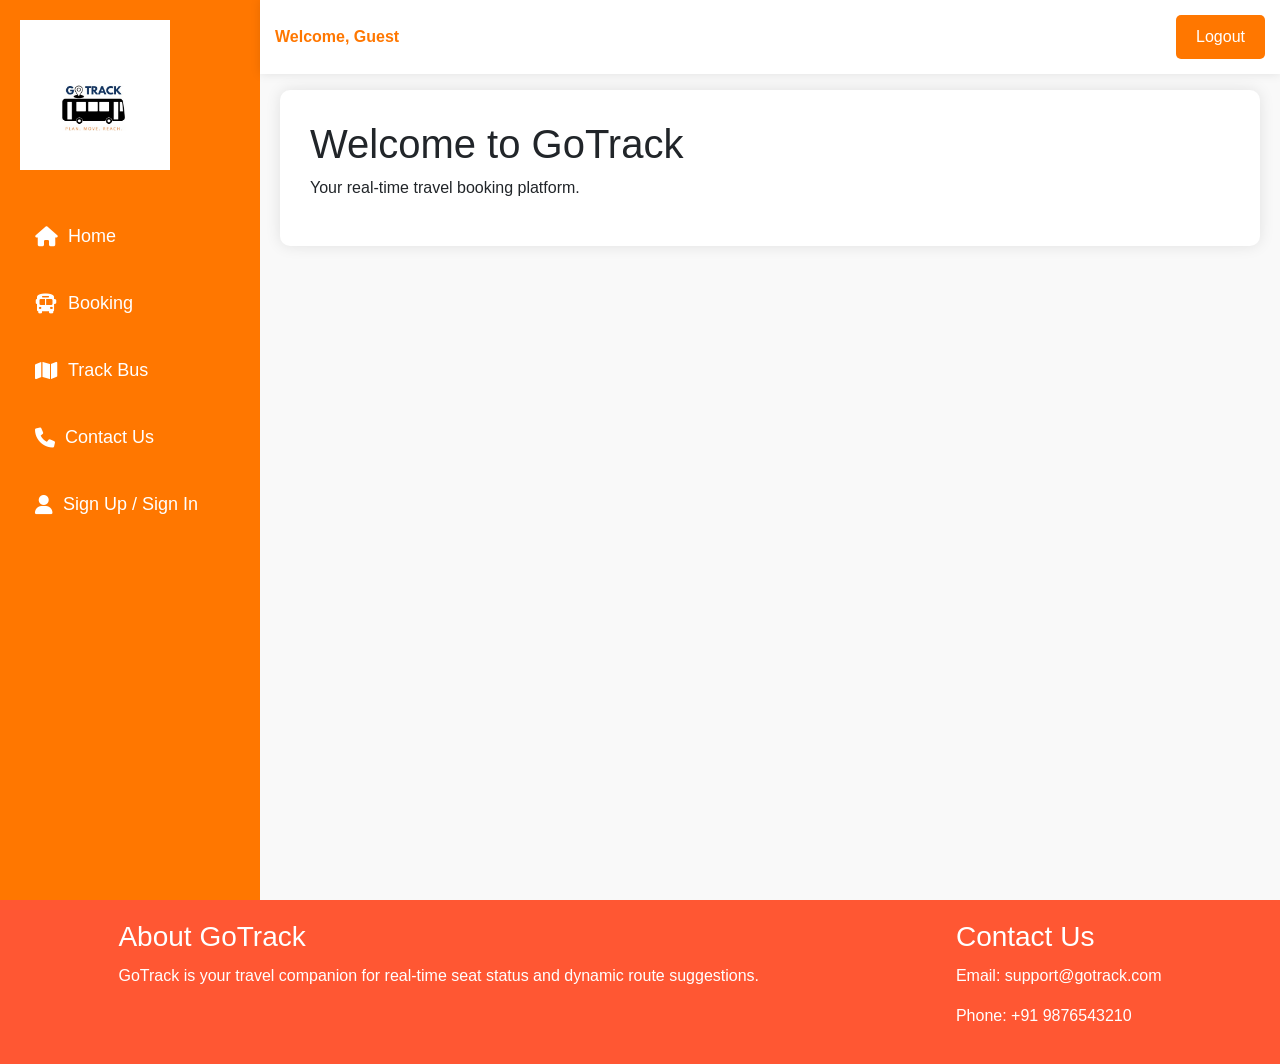
==== frontend/index.html @ 4954c31f "Newly created sign-in/sign-up pages both for user and driver" ====
<!DOCTYPE html>
<html lang="en">
<head>
<meta charset="UTF-8">
<meta name="viewport" content="width=device-width, initial-scale=1.0">
<title>GoTrack</title>
<link href="https://cdn.jsdelivr.net/npm/bootstrap@5.3.0/dist/css/bootstrap.min.css" rel="stylesheet">
<link href="https://cdnjs.cloudflare.com/ajax/libs/font-awesome/6.0.0/css/all.min.css" rel="stylesheet">
<link rel="stylesheet" href="style.css">
</head>
<body>
    <div class="sidebar">
        <h3><img src="logo.jpg" alt="GoTrack"></h3>
        <ul>
            <li><i class="fas fa-home"></i> Home</li>
            <li><i class="fas fa-bus"></i> Booking</li>
            <li><i class="fas fa-map"></i> Track Bus</li>
            <li onclick="scrollToFooter()"><i class="fas fa-phone"></i> Contact Us</li>
            <li><i class="fas fa-user"></i> Sign Up / Sign In</li>
        </ul>
    </div>
    
    <div class="main-content">
        <div class="navbar">
            <span class="username">Welcome, UserName</span>
            <button>Logout</button>
        </div>
        <div id="content">
            <h1>Welcome to GoTrack</h1>
            <p>Your real-time bus tracking platform.</p>
        </div>
    </div>
    
    <footer id="footer">
        <div class="footer-container">
            <div class="footer-section">
                <h3>About GoTrack</h3>
                <p>GoTrack is your travel companion for real-time seat status and dynamic route suggestions.</p>
            </div>
            <div class="footer-section">
                <h3>Contact Us</h3>
                <p>Email: support@gotrack.com</p>
                <p>Phone: +91 9876543210</p>
            </div>
        </div>
    </footer>
    
    <script src="script.js"></script>
    </body>
    
</html>
---- frontend/style.css ----
body {
    margin: 0;
    font-family: Arial, sans-serif;
    background: #f9f9f9;
}
.sidebar {
    height: 100vh;
    width: 260px;
    position: fixed;
    left: 0;
    top: 0;
    background: #ff7700;
    color: white;
    padding: 20px;
    transition: all 0.3s ease;
}
.sidebar h3 img {
    width: 150px;
    margin-bottom: 30px;
}
.sidebar ul {
    list-style: none;
    padding: 0;
}
.sidebar ul li {
    padding: 15px;
    margin-bottom: 10px;
    cursor: pointer;
    font-size: 18px;
    display: flex;
    align-items: center;
    gap: 10px;
}
.sidebar ul li:hover {
    background: white;
    color: #ff7700;
    border-radius: 10px;
}
.sidebar ul li i {
    font-size: 20px;
}
.main-content {
    margin-left: 260px;
    padding: 20px;
    min-height: 100vh;
    transition: margin-left 0.3s ease;
}
.navbar {
    position: fixed;
    top: 0;
    left: 260px;
    right: 0;
    background: white;
    box-shadow: 0 0 10px rgba(0, 0, 0, 0.1);
    padding: 15px;
    display: flex;
    justify-content: space-between;
    align-items: center;
    z-index: 10;
}
.navbar .username {
    color: #ff7700;
    font-weight: bold;
}
.navbar button {
    background: #ff7700;
    color: white;
    border: none;
    padding: 10px 20px;
    border-radius: 5px;
}
#content {
    margin-top: 70px;
    background: white;
    padding: 30px;
    box-shadow: 0 0 15px rgba(0, 0, 0, 0.1);
    border-radius: 10px;
}
.footer-container {
    display: flex;
    justify-content: space-around;
    padding: 20px;
    background: #FF5733;
    color: white;
}
.footer-section h3 {
    margin-bottom: 10px;
}
.footer-section a {
    color: white;
    text-decoration: none;
    display: block;
    margin: 5px 0;
}
.footer-section a:hover {
    text-decoration: underline;
}


.signup-link {
    color: blue;
    cursor: pointer;
    text-decoration: underline;
}
/* GoTrack Auth Page CSS */
.auth-container {
    max-width: 600px;
    margin: 70px auto;
    padding: 50px;
    background: linear-gradient(145deg, #ffffff, #f3f3f3);
    box-shadow: 0 12px 24px rgba(0, 0, 0, 0.2);
    border-radius: 25px;
    text-align: center;
    animation: fadeIn 0.8s ease-in-out;
}

.auth-container h2 {
    font-size: 32px;
    color: #1d3557;
    margin-bottom: 30px;
    font-weight: bold;
    letter-spacing: 1px;
}

.form-group {
    margin-bottom: 25px;
    text-align: left;
}

.form-group label {
    font-weight: bold;
    margin-bottom: 10px;
    display: block;
    color: #333333;
}

.form-control {
    width: 100%;
    padding: 14px;
    border: 1px solid #ced4da;
    border-radius: 12px;
    transition: border 0.3s;
}

.form-control:focus {
    border: 1px solid #1d3557;
    outline: none;
    box-shadow: 0 0 12px rgba(29, 53, 87, 0.5);
}

button[type='submit'] {
    background: #1d3557;
    color: #ffffff;
    padding: 14px;
    border: none;
    border-radius: 12px;
    font-weight: bold;
    transition: background 0.3s ease;
    cursor: pointer;
}

button[type='submit']:hover {
    background: #457b9d;
}

.social-login button {
    display: flex;
    align-items: center;
    justify-content: center;
    font-weight: bold;
    border-radius: 12px;
    padding: 12px;
    border: none;
    margin-bottom: 12px;
    cursor: pointer;
}

.social-login button i {
    margin-right: 12px;
    font-size: 20px;
}

.signup-link {
    color: #1d3557;
    cursor: pointer;
    text-decoration: underline;
    font-weight: bold;
    transition: color 0.3s;
}

.signup-link:hover {
    color: #457b9d;
}

.success-message {
    padding: 50px;
    background: #1d3557;
    color: #ffffff;
    font-size: 28px;
    border-radius: 25px;
    text-align: center;
    margin-top: 70px;
    box-shadow: 0 12px 24px rgba(0, 0, 0, 0.2);
    animation: fadeIn 0.8s ease-in-out;
}

@keyframes fadeIn {
    from {
        opacity: 0;
        transform: translateY(-20px);
    }
    to {
        opacity: 1;
        transform: translateY(0);
    }
}

.success-message {
    color: green;
    font-size: 20px;
    text-align: center;
}

.error-message {
    color: red;
    font-size: 20px;
    text-align: center;
}


button[disabled] {
    opacity: 0.7;
    cursor: not-allowed;
}
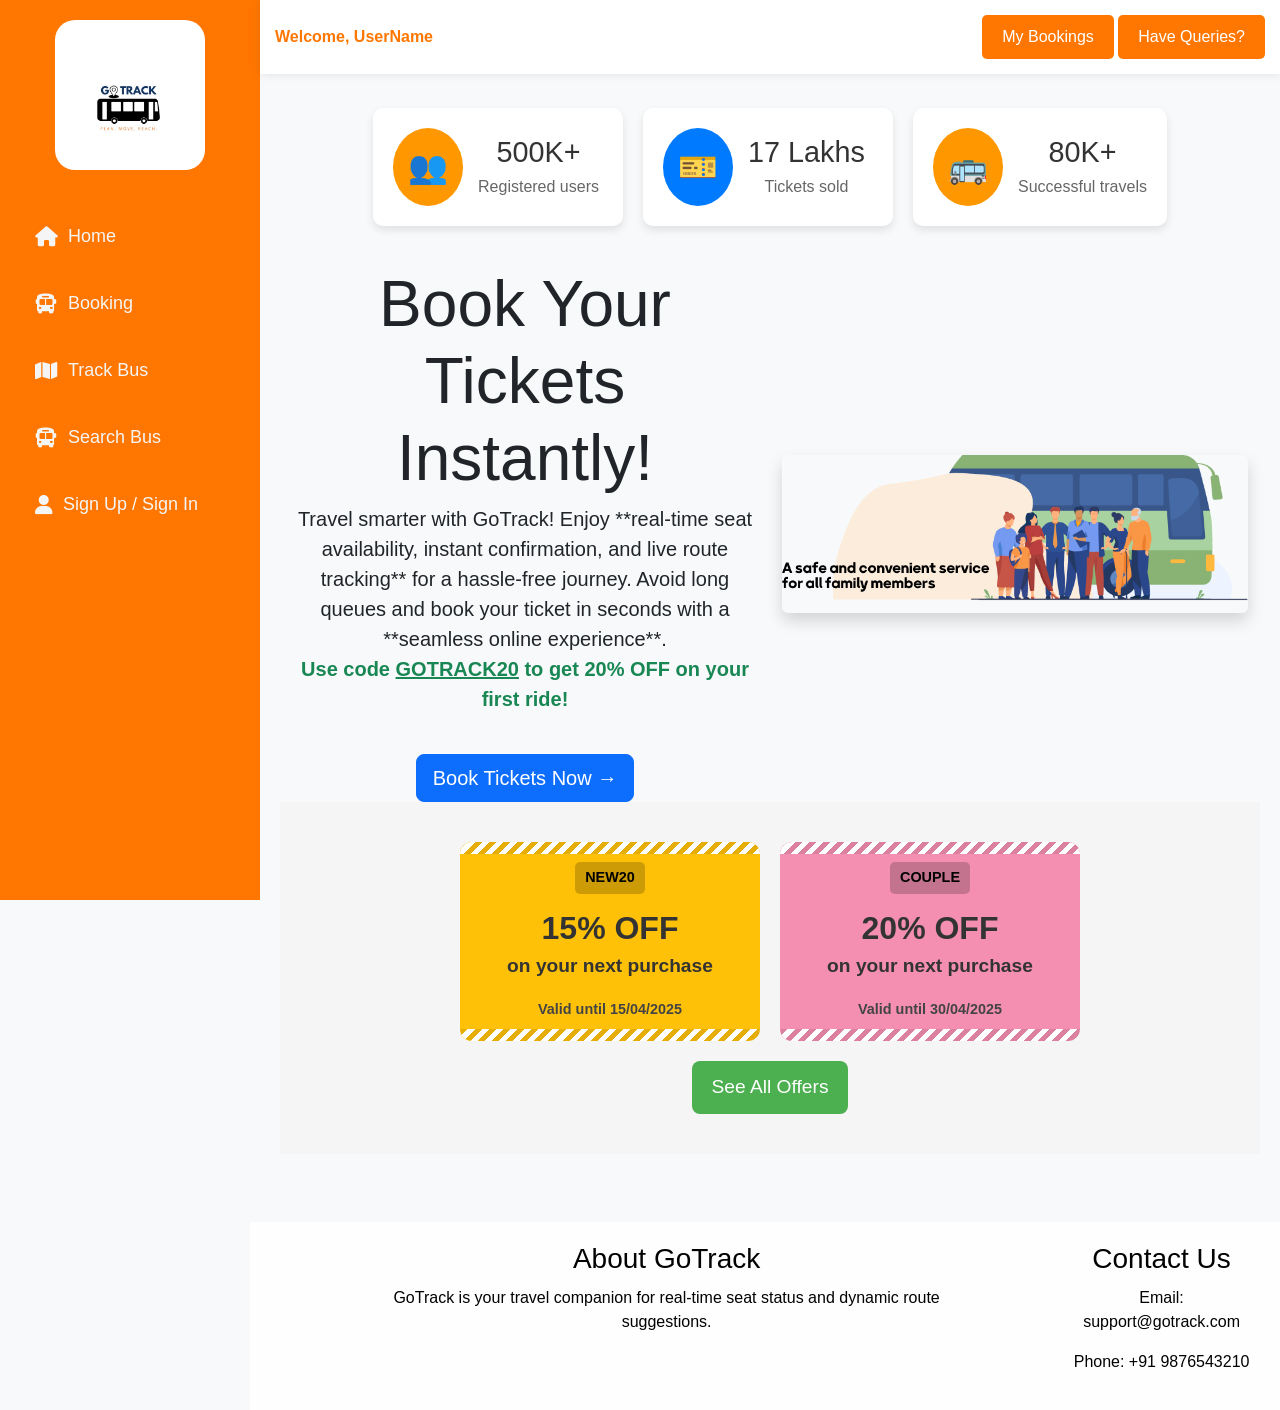
==== commit b5db7807: "Initial commit for branch5" ====
--- a/frontend/index.html
+++ b/frontend/index.html
@@ -7,7 +7,13 @@
 <link href="https://cdn.jsdelivr.net/npm/bootstrap@5.3.0/dist/css/bootstrap.min.css" rel="stylesheet">
 <link href="https://cdnjs.cloudflare.com/ajax/libs/font-awesome/6.0.0/css/all.min.css" rel="stylesheet">
 <link rel="stylesheet" href="style.css">
+<style>
+    .sidebar ul a{
+    text-decoration: none;
+    }
+</style>
 </head>
+
 <body>
     <div class="sidebar">
         <h3><img src="logo.jpg" alt="GoTrack"></h3>
@@ -15,22 +21,98 @@
             <li><i class="fas fa-home"></i> Home</li>
             <li><i class="fas fa-bus"></i> Booking</li>
             <li><i class="fas fa-map"></i> Track Bus</li>
-            <li onclick="scrollToFooter()"><i class="fas fa-phone"></i> Contact Us</li>
-            <li><i class="fas fa-user"></i> Sign Up / Sign In</li>
+            <li>
+                <a href="Search.html">
+                    <i class="fas fa-bus"></i> Search Bus
+                </a>
+            </li>            
+            <li><i class="fas fa-user" ></i> Sign Up / Sign In</li>
         </ul>
     </div>
-    
+
     <div class="main-content">
         <div class="navbar">
             <span class="username">Welcome, UserName</span>
-            <button>Logout</button>
+            <div class="button-group">
+    <button class="booking-btn">My Bookings</button>
+    <button class="query-btn">Have Queries?</button>
+</div>
+
+            
         </div>
         <div id="content">
-            <h1>Welcome to GoTrack</h1>
-            <p>Your real-time bus tracking platform.</p>
+        </div>
+    <div class="home-content py-5">
+    <div class="container text-center">
+        <div class="row align-items-center">
+        <section class="stats">
+                <div class="stat-card">
+                    <div class="stat-icon stat-orange">👥</div>
+                    <div class="stat-text">
+                        <h3>500K+</h3>
+                        <p>Registered users</p>
+                    </div>
+                </div>
+                <div class="stat-card">
+                    <div class="stat-icon stat-blue">🎫</div>
+                    <div class="stat-text">
+                        <h3>17 Lakhs</h3>
+                        <p>Tickets sold</p>
+                    </div>
+                </div>
+                <div class="stat-card">
+                    <div class="stat-icon stat-orange">🚌</div>
+                    <div class="stat-text">
+                        <h3>80K+</h3>
+                        <p>Successful travels</p>
+                    </div>
+                </div>
+            </section>
+            <!-- Text Section -->
+            <div class="col-md-6">
+                <div class="text-content">
+                    <h3 class="display-3 fw">Book Your Tickets Instantly!</h3>
+                    <p class="lead">
+                        Travel smarter with <strong>GoTrack</strong>! Enjoy **real-time seat availability, instant confirmation, and live route tracking** for a hassle-free journey. 
+                        Avoid long queues and book your ticket in seconds with a **seamless online experience**.
+                        <br><span class="text-success fw-bold">Use code <u>GOTRACK20</u> to get 20% OFF on your first ride!</span>
+                    </p>
+                    <button class="btn btn-lg btn-primary mt-4" onclick="scrollToBooking()">Book Tickets Now →</button>
+                </div>
+            </div>
+            <div class="col-md-6">
+                <img src="book.png" alt="Bus Ticket Booking" class="img-fluid w-100 rounded shadow">
+            </div>
+        
+            <section class="promo-section">
+                <div class="promo-cards">
+                    <div class="promo-card yellow-promo">
+                        <span class="promo-label">NEW20</span>
+                        <h3 class="promo-title">15% OFF</h3>
+                        <p class="promo-text">on your next purchase</p>
+                        <small>Valid until 15/04/2025</small>
+                    </div>
+                    <div class="promo-card pink-promo">
+                        <span class="promo-label">COUPLE</span>
+                        <h3 class="promo-title">20% OFF</h3>
+                        <p class="promo-text">on your next purchase</p>
+                        <small>Valid until 30/04/2025</small>
+                    </div>
+                </div>
+                <button class="see-offers-btn">See All Offers</button>
+            </section>
+            <!-- Image Section -->
+           
         </div>
     </div>
-    
+</div>
+
+        <div id="booking-section" class="hidden">
+            <h2 class="text-center mt-5">Select Your Journey Details</h2>
+            <p class="text-center">Choose your destination, date, and time to proceed with booking.</p>
+        </div>
+    </div>
+
     <footer id="footer">
         <div class="footer-container">
             <div class="footer-section">
@@ -44,8 +126,6 @@
             </div>
         </div>
     </footer>
-    
     <script src="script.js"></script>
-    </body>
-    
-</html>+</body>
+</html>
--- a/frontend/style.css
+++ b/frontend/style.css
@@ -1,24 +1,37 @@
-
+/* ---------- Global Styles ---------- */
 body {
     margin: 0;
-    font-family: Arial, sans-serif;
+    font-family: Poppins, Arial, sans-serif;
     background: #f9f9f9;
 }
+
+.hidden {
+    display: none;
+}
+
+img {
+    max-width: 100%;
+    border-radius: 20px;
+}
+
+/* ---------- Sidebar ---------- */
 .sidebar {
     height: 100vh;
     width: 260px;
     position: fixed;
     left: 0;
     top: 0;
-    background: #ff7700;
+    background: #ff7700; /* GoTrack Orange */
     color: white;
     padding: 20px;
     transition: all 0.3s ease;
 }
+
 .sidebar h3 img {
     width: 150px;
     margin-bottom: 30px;
 }
+
 .sidebar ul {
     list-style: none;
     padding: 0;
@@ -31,21 +44,30 @@
     display: flex;
     align-items: center;
     gap: 10px;
-}
+    transition: 0.3s;
+    color: #f5f5f5;
+}
+
+.sidebar ul li a{
+    cursor: pointer;
+    display: flex;
+    align-items: center;
+    gap: 10px;
+    transition: 0.3s;
+    color: #f5f5f5;
+}
+
 .sidebar ul li:hover {
-    background: white;
+    background: #FFC107;
     color: #ff7700;
     border-radius: 10px;
 }
+
 .sidebar ul li i {
     font-size: 20px;
 }
-.main-content {
-    margin-left: 260px;
-    padding: 20px;
-    min-height: 100vh;
-    transition: margin-left 0.3s ease;
-}
+
+/* ---------- Navbar ---------- */
 .navbar {
     position: fixed;
     top: 0;
@@ -59,57 +81,73 @@
     align-items: center;
     z-index: 10;
 }
+
 .navbar .username {
     color: #ff7700;
     font-weight: bold;
 }
+
 .navbar button {
     background: #ff7700;
     color: white;
     border: none;
     padding: 10px 20px;
     border-radius: 5px;
-}
-#content {
-    margin-top: 70px;
-    background: white;
-    padding: 30px;
-    box-shadow: 0 0 15px rgba(0, 0, 0, 0.1);
-    border-radius: 10px;
-}
+    cursor: pointer;
+    transition: background 0.3s;
+}
+
+.navbar button:hover {
+    background: #ff5500;
+}
+
+/* ---------- Main Content ---------- */
+.main-content {
+    margin-left: 260px;
+    padding: 20px;
+    min-height: 100vh;
+    transition: margin-left 0.3s ease;
+}
+
+
+
+/* ---------- Footer ---------- */
 .footer-container {
     display: flex;
-    justify-content: space-around;
-    padding: 20px;
-    background: #FF5733;
-    color: white;
-}
+    margin-left: 250px;
+    padding: 20px;
+    background: #fefefe; /* Footer Orange */
+    color: rgb(2, 2, 2);
+}
+
 .footer-section h3 {
     margin-bottom: 10px;
+}
+
+.footer-section{
+    margin-left: 90px;
 }
 .footer-section a {
     color: white;
     text-decoration: none;
     display: block;
     margin: 5px 0;
-}
+    transition: 0.3s;
+    
+}
+
 .footer-section a:hover {
     text-decoration: underline;
-}
-
-
-.signup-link {
-    color: blue;
-    cursor: pointer;
-    text-decoration: underline;
-}
-/* GoTrack Auth Page CSS */
+    color: #ffffff; /* Gold Hover */
+}
+
+/* ---------- Auth Page ---------- */
 .auth-container {
-    max-width: 600px;
+    max-width: 400px;
     margin: 70px auto;
-    padding: 50px;
-    background: linear-gradient(145deg, #ffffff, #f3f3f3);
-    box-shadow: 0 12px 24px rgba(0, 0, 0, 0.2);
+    padding: 30px;
+    background: #ffffff;
+    box-shadow: 0 0 10px rgba(0, 0, 0, 0.2);
     border-radius: 25px;
     text-align: center;
     animation: fadeIn 0.8s ease-in-out;
@@ -140,71 +178,84 @@
     padding: 14px;
     border: 1px solid #ced4da;
     border-radius: 12px;
-    transition: border 0.3s;
+    transition: 0.3s;
 }
 
 .form-control:focus {
-    border: 1px solid #1d3557;
+    border: 1px solid #ff7700;
+    box-shadow: 0 0 12px rgba(255, 119, 0, 0.5);
     outline: none;
-    box-shadow: 0 0 12px rgba(29, 53, 87, 0.5);
 }
 
 button[type='submit'] {
-    background: #1d3557;
-    color: #ffffff;
+    background: #ff7700;
+    color: white;
     padding: 14px;
     border: none;
     border-radius: 12px;
     font-weight: bold;
+    cursor: pointer;
     transition: background 0.3s ease;
-    cursor: pointer;
 }
 
 button[type='submit']:hover {
-    background: #457b9d;
-}
-
-.social-login button {
-    display: flex;
-    align-items: center;
-    justify-content: center;
-    font-weight: bold;
-    border-radius: 12px;
-    padding: 12px;
-    border: none;
-    margin-bottom: 12px;
-    cursor: pointer;
-}
-
-.social-login button i {
-    margin-right: 12px;
+    background: #ff5500;
+}
+
+button[disabled] {
+    opacity: 0.7;
+    cursor: not-allowed;
+}
+
+.signup-link {
+    color: #ff7700;
+    cursor: pointer;
+    text-decoration: underline;
+    font-weight: bold;
+}
+
+.signup-link:hover {
+    color: #ff5500;
+}
+
+/* ---------- Loading Animation ---------- */
+.loading {
+    text-align: center;
+    padding: 20px;
+}
+
+.loading img {
+    width: 80px;
+    animation: spin 2s linear infinite;
+}
+
+@keyframes spin {
+    0% {
+        transform: rotate(0);
+    }
+    100% {
+        transform: rotate(360deg);
+    }
+}
+
+/* ---------- Success Message ---------- */
+.success-message {
+    padding: 20px;
+    background: #28a745;
+    color: white;
+    text-align: center;
+    border-radius: 5px;
+    margin: 20px auto;
+    box-shadow: 0 12px 24px rgba(0, 0, 0, 0.2);
+}
+
+.error-message {
+    color: red;
+    text-align: center;
     font-size: 20px;
 }
 
-.signup-link {
-    color: #1d3557;
-    cursor: pointer;
-    text-decoration: underline;
-    font-weight: bold;
-    transition: color 0.3s;
-}
-
-.signup-link:hover {
-    color: #457b9d;
-}
-
-.success-message {
-    padding: 50px;
-    background: #1d3557;
-    color: #ffffff;
-    font-size: 28px;
-    border-radius: 25px;
-    text-align: center;
-    margin-top: 70px;
-    box-shadow: 0 12px 24px rgba(0, 0, 0, 0.2);
-    animation: fadeIn 0.8s ease-in-out;
-}
-
+/* ---------- Fade In Animation ---------- */
 @keyframes fadeIn {
     from {
         opacity: 0;
@@ -216,20 +267,191 @@
     }
 }
 
-.success-message {
-    color: green;
-    font-size: 20px;
-    text-align: center;
-}
-
-.error-message {
-    color: red;
-    font-size: 20px;
-    text-align: center;
-}
-
-
-button[disabled] {
-    opacity: 0.7;
-    cursor: not-allowed;
-}
+
+
+/* General Styling */
+body {
+    font-family: 'Arial', sans-serif;
+    margin: 0;
+    padding: 0;
+    background-color: #f8f9fa;
+    text-align: center;
+}
+
+/* Stats Section */
+.stats {
+    display: flex;
+    justify-content: center;
+    gap: 20px;
+    flex-wrap: wrap;
+    margin: 40px 0;
+}
+
+.stat-card {
+    background: white;
+    padding: 20px;
+    border-radius: 10px;
+    box-shadow: 0 4px 8px rgba(0, 0, 0, 0.1);
+    display: flex;
+    align-items: center;
+    gap: 15px;
+    min-width: 250px;
+    transition: transform 0.3s ease, box-shadow 0.3s ease;
+}
+
+.stat-card:hover {
+    transform: translateY(-5px);
+    box-shadow: 0 6px 12px rgba(0, 0, 0, 0.15);
+}
+
+.stat-icon {
+    font-size: 2rem;
+    padding: 15px;
+    border-radius: 50%;
+    color: white;
+}
+
+.stat-orange {
+    background-color: #ff9800;
+}
+
+.stat-blue {
+    background-color: #007bff;
+}
+
+.stat-text h3 {
+    margin: 0;
+    font-size: 1.8rem;
+    color: #333;
+}
+
+.stat-text p {
+    margin: 5px 0 0;
+    color: #666;
+    font-size: 1rem;
+}
+
+/* Promo Section */
+.promo-section {
+    text-align: center;
+    padding: 40px 20px;
+    background: #f5f5f5; /* Light grey to blend with the design */
+}
+
+/* Coupon Wrapper */
+.promo-cards {
+    display: flex;
+    justify-content: center;
+    gap: 20px;
+    flex-wrap: wrap;
+}
+
+.promo-card {
+    position: relative;
+    padding: 20px;
+    min-width: 300px;
+    border-radius: 12px;
+    text-align: center;
+    color: #333;
+    font-family: Arial, sans-serif;
+    font-weight: bold;
+    overflow: hidden;
+}
+
+/* Coupon Background Colors */
+.yellow-promo {
+    background: #FFC107;
+}
+
+.pink-promo {
+    background: #F48FB1;
+}
+
+/* Diagonal Stripes Border Effect */
+.promo-card::before {
+    content: "";
+    position: absolute;
+    top: 0;
+    left: 0;
+    width: 100%;
+    height: 12px;
+    background: repeating-linear-gradient(
+        -45deg,
+        white,
+        white 5px,
+        rgba(0, 0, 0, 0.1) 5px,
+        rgba(0, 0, 0, 0.1) 10px
+    );
+    border-radius: 12px 12px 0 0;
+}
+
+.promo-card::after {
+    content: "";
+    position: absolute;
+    bottom: 0;
+    left: 0;
+    width: 100%;
+    height: 12px;
+    background: repeating-linear-gradient(
+        -45deg,
+        white,
+        white 5px,
+        rgba(0, 0, 0, 0.1) 5px,
+        rgba(0, 0, 0, 0.1) 10px
+    );
+    border-radius: 0 0 12px 12px;
+}
+
+/* Coupon Label */
+.promo-label {
+    background: rgba(0, 0, 0, 0.2);
+    color: black;
+    font-size: 0.9rem;
+    padding: 5px 10px;
+    border-radius: 5px;
+    display: inline-block;
+    margin-bottom: 10px;
+}
+
+/* Promo Text */
+.promo-title {
+    font-size: 2rem;
+    font-weight: bold;
+    margin: 5px 0;
+}
+
+.promo-text {
+    font-size: 1.2rem;
+}
+
+/* Small text */
+small {
+    font-size: 0.9rem;
+    color: #444;
+}
+
+/* Offers Button */
+.see-offers-btn {
+    background: #4CAF50;
+    color: white;
+    border: none;
+    padding: 12px 20px;
+    font-size: 1.2rem;
+    border-radius: 8px;
+    cursor: pointer;
+    margin-top: 20px;
+    transition: background 0.3s ease, transform 0.3s ease;
+}
+
+.see-offers-btn:hover {
+    background: #388E3C;
+    transform: scale(1.05);
+}
+
+/* Responsive */
+@media (max-width: 768px) {
+    .promo-cards {
+        flex-direction: column;
+        align-items: center;
+    }
+}
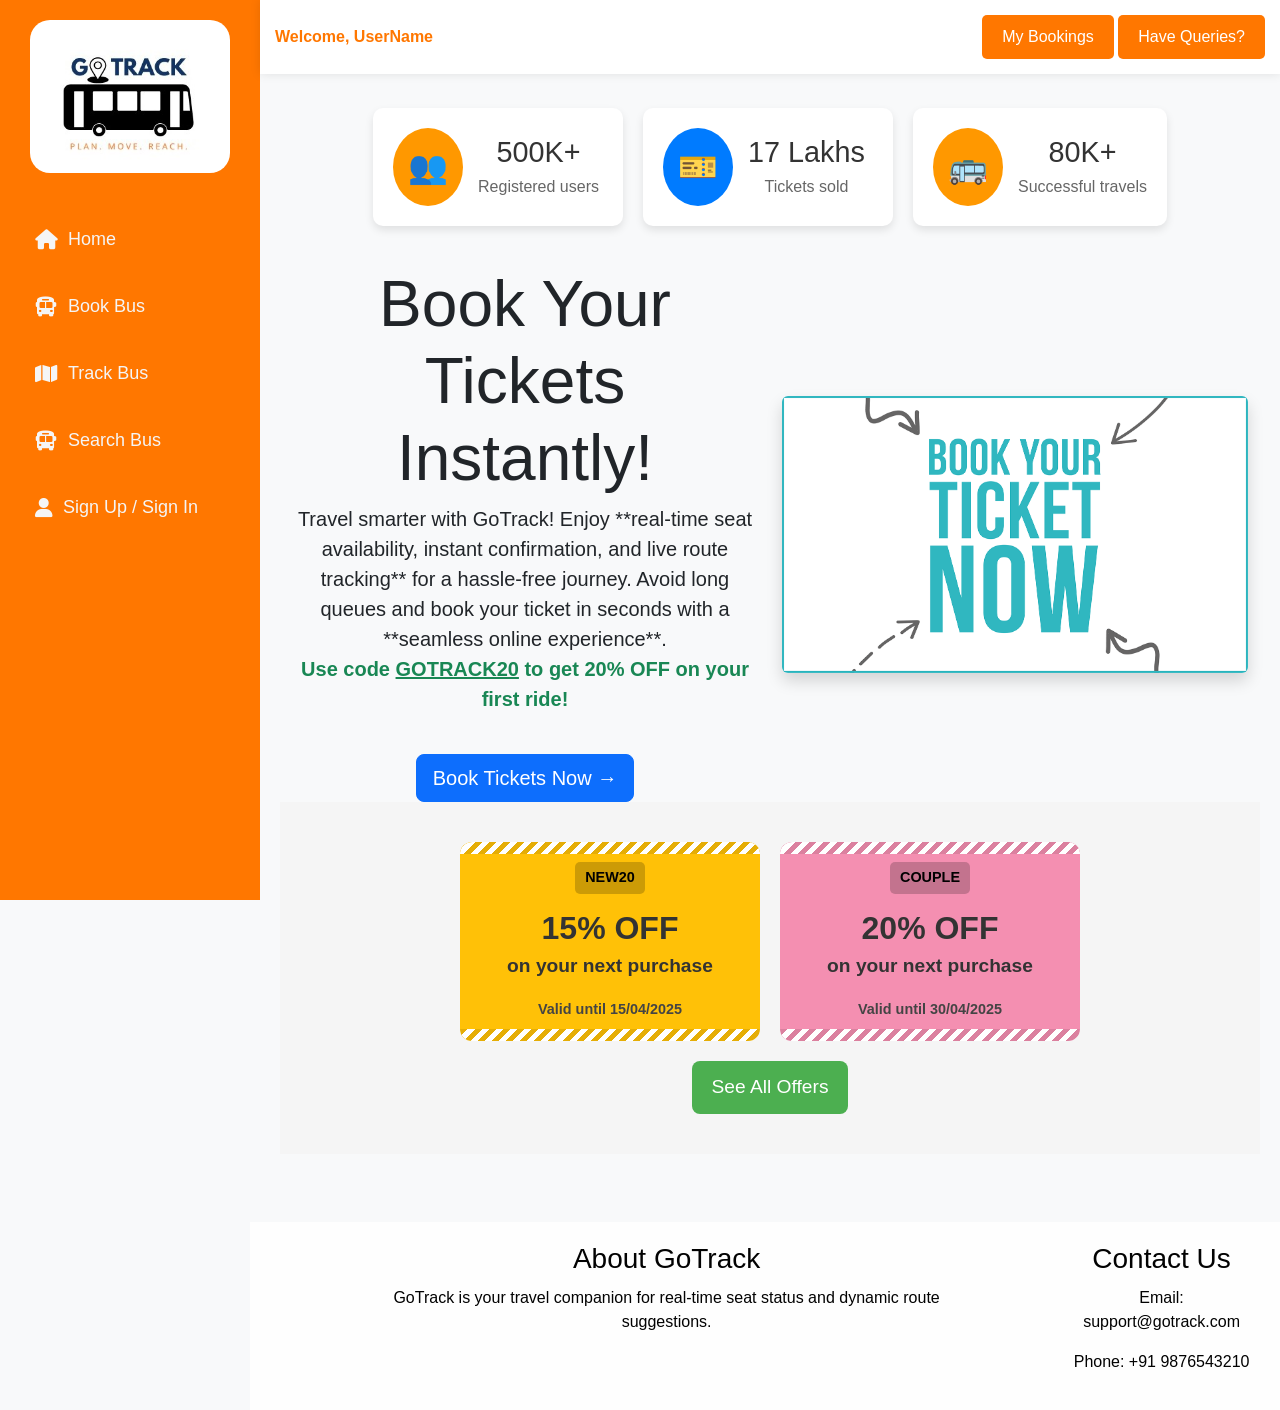
==== commit cc0bb82f: "chummah onnu panniruken" ====
--- a/frontend/index.html
+++ b/frontend/index.html
@@ -11,6 +11,11 @@
     .sidebar ul a{
     text-decoration: none;
     }
+    .sidebar h3 img {
+    width: 200px; /* Adjust size as needed */
+    height: auto; /* Maintain aspect ratio */
+}
+    
 </style>
 </head>
 
@@ -19,7 +24,9 @@
         <h3><img src="logo.jpg" alt="GoTrack"></h3>
         <ul>
             <li><i class="fas fa-home"></i> Home</li>
-            <li><i class="fas fa-bus"></i> Booking</li>
+            <li><a href="booking.html">
+                <i class="fas fa-bus"></i> Book Bus
+            </a></li>
             <li><i class="fas fa-map"></i> Track Bus</li>
             <li>
                 <a href="Search.html">
--- a/frontend/style.css
+++ b/frontend/style.css
@@ -455,3 +455,26 @@
         align-items: center;
     }
 }
+
+
+.container {
+    display: flex;
+    gap: 20px; /* Spacing between cards */
+}
+
+.card {
+    width: 250px;
+    padding: 20px;
+    background: linear-gradient(135deg, #007bff, #0056b3);
+    color: white;
+    text-align: center;
+    border-radius: 10px;
+    box-shadow: 0 4px 6px rgba(0, 0, 0, 0.1);
+    transition: transform 0.3s ease, box-shadow 0.3s ease;
+    cursor: pointer;
+}
+
+.card:hover {
+    transform: scale(1.1);
+    box-shadow: 0 8px 16px rgba(0, 0, 0, 0.2);
+}
